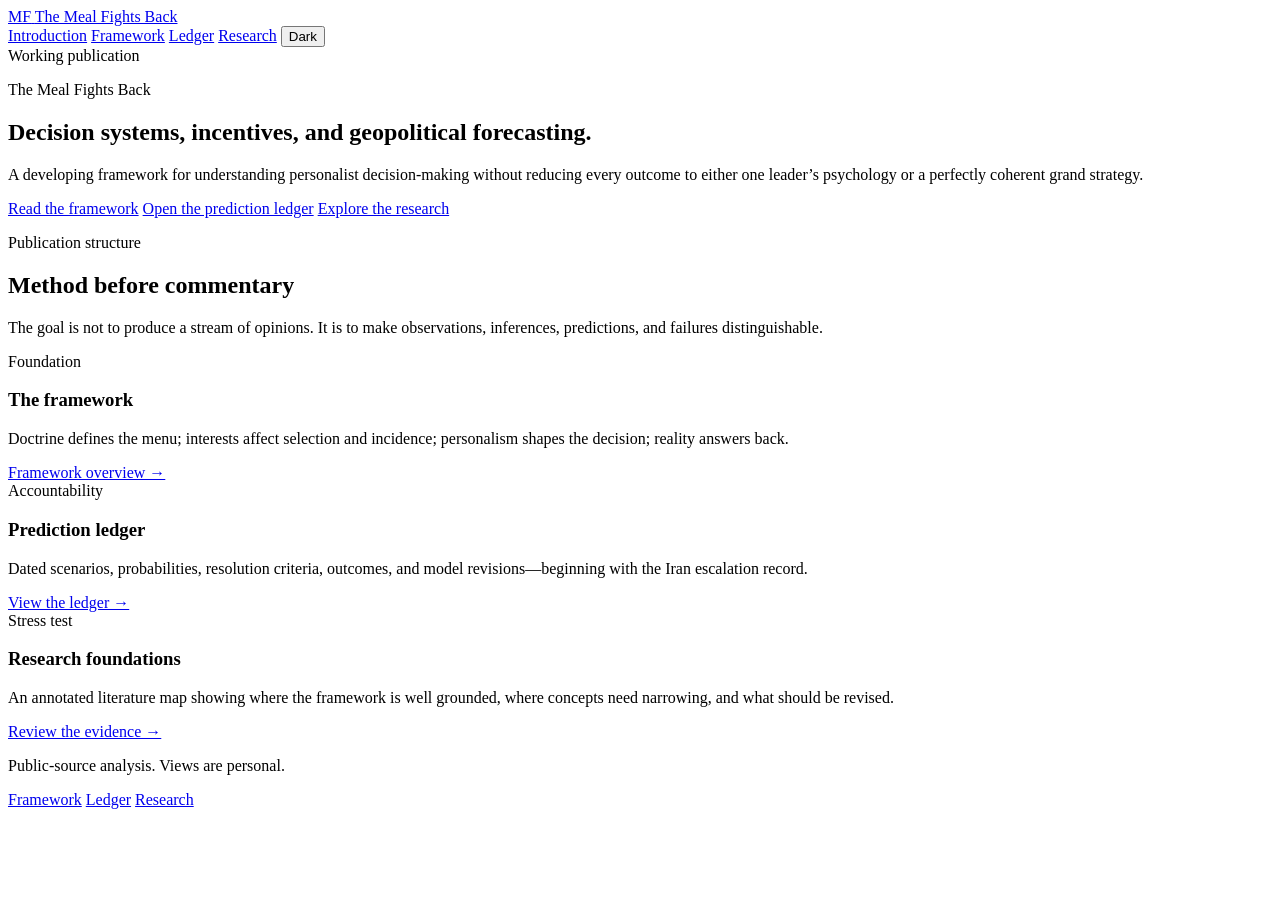
==== public/index.html @ 1437518e "Build standalone analysis publication" ====
<!DOCTYPE html>
<html lang="en">
  <head>
    <meta charset="utf-8">
    <meta name="viewport" content="width=device-width, initial-scale=1">
    <meta
      name="description"
      content="Decision analysis by Aaron Fine: doctrine, interests, personalism, institutional behavior, and consequences."
    >
    <meta name="theme-color" content="#274f43">
    <title>Decision Analysis · The Meal Fights Back</title>
    <link rel="icon" href="/assets/favicon.svg" type="image/svg+xml">
    <script src="/theme.js"></script>
    <link rel="stylesheet" href="/styles.css">
  </head>
  <body>
    <header class="site-shell site-header">
      <a class="brand" href="/" aria-label="The Meal Fights Back home">
        <span class="brand-mark" aria-hidden="true">MF</span>
        <span>The Meal Fights Back</span>
      </a>
      <nav class="site-nav" aria-label="Primary navigation">
        <a href="/" aria-current="page">Introduction</a>
        <a href="/framework/">Framework</a>
        <a href="/prediction-ledger/">Ledger</a>
        <a href="/research-foundations/">Research</a>
        <button class="theme-toggle" type="button" data-theme-toggle aria-pressed="false" aria-label="Switch to dark mode">
          <span class="theme-toggle-icon" aria-hidden="true"></span>
          <span class="theme-toggle-label">Dark</span>
        </button>
      </nav>
    </header>

    <main class="site-shell">
      <section class="page-intro">
        <span class="status">Working publication</span>
        <p class="eyebrow">The Meal Fights Back</p>
        <h1>Decision systems, incentives, and geopolitical forecasting.</h1>
        <p class="lede">
          A developing framework for understanding personalist decision-making
          without reducing every outcome to either one leader’s psychology or a
          perfectly coherent grand strategy.
        </p>
        <div class="button-row">
          <a class="button" href="/framework/">Read the framework</a>
          <a class="button secondary" href="/prediction-ledger/"
            >Open the prediction ledger</a
          >
          <a class="button secondary" href="/research-foundations/"
            >Explore the research</a
          >
        </div>
      </section>

      <section class="section" aria-labelledby="analysis-heading">
        <div class="section-heading">
          <div>
            <p class="eyebrow">Publication structure</p>
            <h2 id="analysis-heading">Method before commentary</h2>
            <p>
              The goal is not to produce a stream of opinions. It is to make
              observations, inferences, predictions, and failures distinguishable.
            </p>
          </div>
        </div>

        <div class="card-grid">
          <article class="card">
            <span class="card-kicker">Foundation</span>
            <h3>The framework</h3>
            <p>
              Doctrine defines the menu; interests affect selection and
              incidence; personalism shapes the decision; reality answers back.
            </p>
            <a class="card-link" href="/framework/">Framework overview →</a>
          </article>

          <article class="card">
            <span class="card-kicker">Accountability</span>
            <h3>Prediction ledger</h3>
            <p>
              Dated scenarios, probabilities, resolution criteria, outcomes,
              and model revisions—beginning with the Iran escalation record.
            </p>
            <a class="card-link" href="/prediction-ledger/"
              >View the ledger →</a
            >
          </article>

          <article class="card">
            <span class="card-kicker">Stress test</span>
            <h3>Research foundations</h3>
            <p>
              An annotated literature map showing where the framework is well
              grounded, where concepts need narrowing, and what should be revised.
            </p>
            <a class="card-link" href="/research-foundations/"
              >Review the evidence →</a
            >
          </article>
        </div>
      </section>
    </main>

    <footer class="site-footer">
      <div class="site-shell footer-inner">
        <p>Public-source analysis. Views are personal.</p>
        <div class="footer-links">
          <a href="/framework/">Framework</a>
          <a href="/prediction-ledger/">Ledger</a>
          <a href="/research-foundations/">Research</a>
        </div>
      </div>
    </footer>
  </body>
</html>
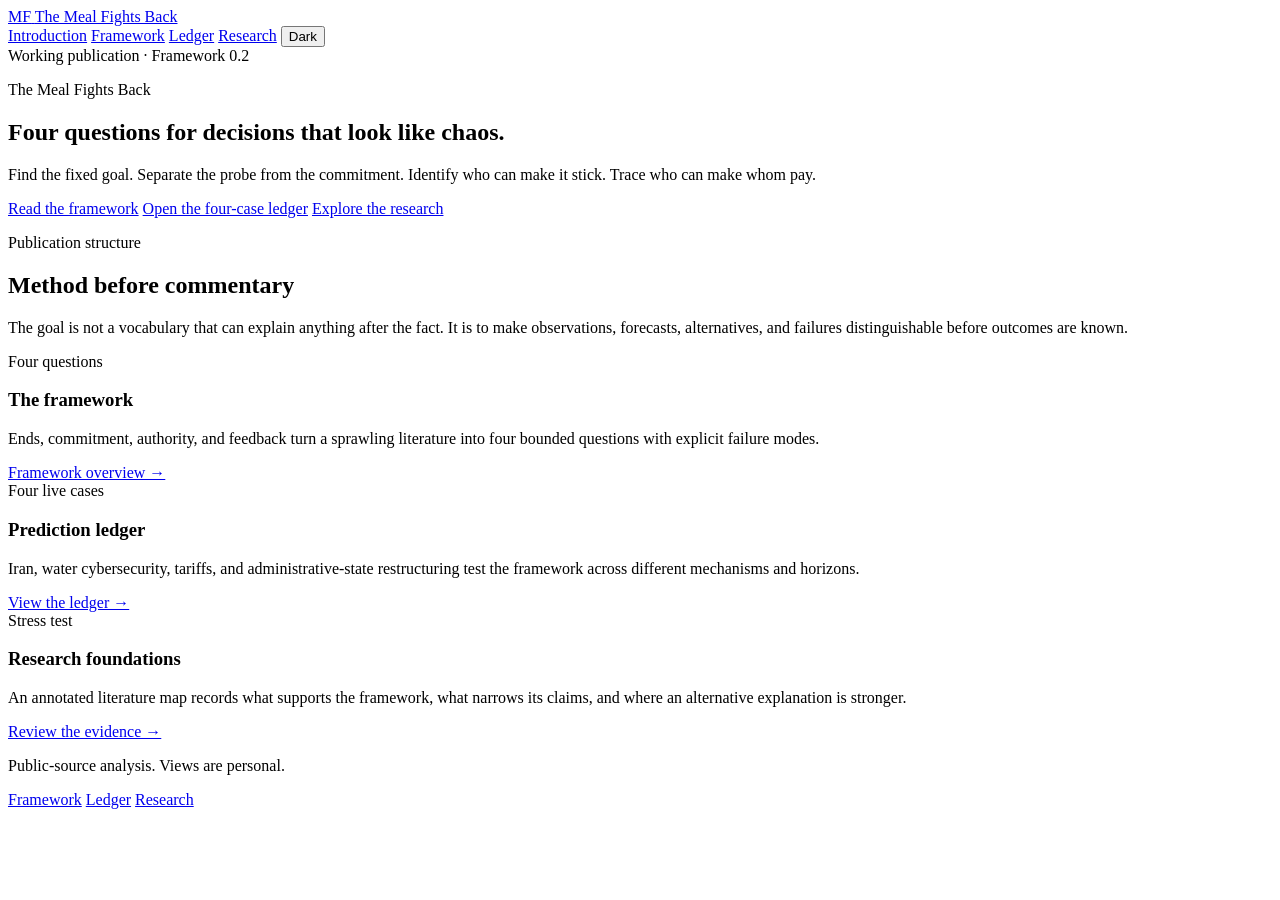
==== commit 4db96039: "Update public/index.html for framework v0.2" ====
--- a/public/index.html
+++ b/public/index.html
@@ -5,7 +5,7 @@
     <meta name="viewport" content="width=device-width, initial-scale=1">
     <meta
       name="description"
-      content="Decision analysis by Aaron Fine: doctrine, interests, personalism, institutional behavior, and consequences."
+      content="A four-question framework for analyzing ends, commitments, authority, and feedback in personalized government."
     >
     <meta name="theme-color" content="#274f43">
     <title>Decision Analysis · The Meal Fights Back</title>
@@ -33,22 +33,17 @@
 
     <main class="site-shell">
       <section class="page-intro">
-        <span class="status">Working publication</span>
+        <span class="status">Working publication · Framework 0.2</span>
         <p class="eyebrow">The Meal Fights Back</p>
-        <h1>Decision systems, incentives, and geopolitical forecasting.</h1>
+        <h1>Four questions for decisions that look like chaos.</h1>
         <p class="lede">
-          A developing framework for understanding personalist decision-making
-          without reducing every outcome to either one leader’s psychology or a
-          perfectly coherent grand strategy.
+          Find the fixed goal. Separate the probe from the commitment. Identify
+          who can make it stick. Trace who can make whom pay.
         </p>
         <div class="button-row">
           <a class="button" href="/framework/">Read the framework</a>
-          <a class="button secondary" href="/prediction-ledger/"
-            >Open the prediction ledger</a
-          >
-          <a class="button secondary" href="/research-foundations/"
-            >Explore the research</a
-          >
+          <a class="button secondary" href="/prediction-ledger/">Open the four-case ledger</a>
+          <a class="button secondary" href="/research-foundations/">Explore the research</a>
         </div>
       </section>
 
@@ -58,45 +53,42 @@
             <p class="eyebrow">Publication structure</p>
             <h2 id="analysis-heading">Method before commentary</h2>
             <p>
-              The goal is not to produce a stream of opinions. It is to make
-              observations, inferences, predictions, and failures distinguishable.
+              The goal is not a vocabulary that can explain anything after the
+              fact. It is to make observations, forecasts, alternatives, and
+              failures distinguishable before outcomes are known.
             </p>
           </div>
         </div>
 
         <div class="card-grid">
           <article class="card">
-            <span class="card-kicker">Foundation</span>
+            <span class="card-kicker">Four questions</span>
             <h3>The framework</h3>
             <p>
-              Doctrine defines the menu; interests affect selection and
-              incidence; personalism shapes the decision; reality answers back.
+              Ends, commitment, authority, and feedback turn a sprawling
+              literature into four bounded questions with explicit failure modes.
             </p>
             <a class="card-link" href="/framework/">Framework overview →</a>
           </article>
 
           <article class="card">
-            <span class="card-kicker">Accountability</span>
+            <span class="card-kicker">Four live cases</span>
             <h3>Prediction ledger</h3>
             <p>
-              Dated scenarios, probabilities, resolution criteria, outcomes,
-              and model revisions—beginning with the Iran escalation record.
+              Iran, water cybersecurity, tariffs, and administrative-state
+              restructuring test the framework across different mechanisms and horizons.
             </p>
-            <a class="card-link" href="/prediction-ledger/"
-              >View the ledger →</a
-            >
+            <a class="card-link" href="/prediction-ledger/">View the ledger →</a>
           </article>
 
           <article class="card">
             <span class="card-kicker">Stress test</span>
             <h3>Research foundations</h3>
             <p>
-              An annotated literature map showing where the framework is well
-              grounded, where concepts need narrowing, and what should be revised.
+              An annotated literature map records what supports the framework,
+              what narrows its claims, and where an alternative explanation is stronger.
             </p>
-            <a class="card-link" href="/research-foundations/"
-              >Review the evidence →</a
-            >
+            <a class="card-link" href="/research-foundations/">Review the evidence →</a>
           </article>
         </div>
       </section>
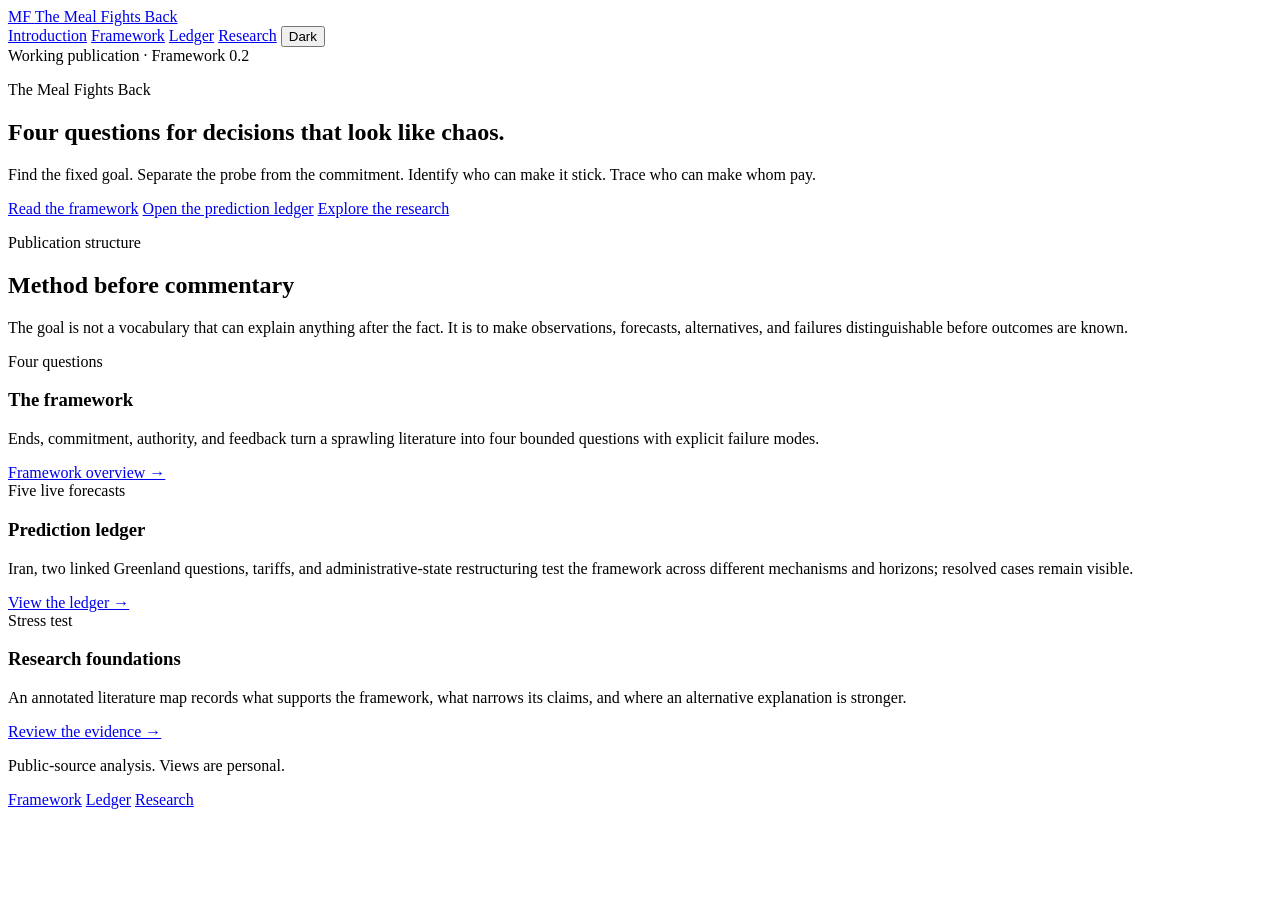
==== commit f50da1a0: "Update ledger with Iran, water, and Greenland forecasts" ====
--- a/public/index.html
+++ b/public/index.html
@@ -5,7 +5,7 @@
     <meta name="viewport" content="width=device-width, initial-scale=1">
     <meta
       name="description"
-      content="A four-question framework for analyzing ends, commitments, authority, and feedback in personalized government."
+      content="A decision-analysis framework and public prediction ledger for testing ends, commitments, authority, and feedback."
     >
     <meta name="theme-color" content="#274f43">
     <title>Decision Analysis · The Meal Fights Back</title>
@@ -42,7 +42,7 @@
         </p>
         <div class="button-row">
           <a class="button" href="/framework/">Read the framework</a>
-          <a class="button secondary" href="/prediction-ledger/">Open the four-case ledger</a>
+          <a class="button secondary" href="/prediction-ledger/">Open the prediction ledger</a>
           <a class="button secondary" href="/research-foundations/">Explore the research</a>
         </div>
       </section>
@@ -72,11 +72,12 @@
           </article>
 
           <article class="card">
-            <span class="card-kicker">Four live cases</span>
+            <span class="card-kicker">Five live forecasts</span>
             <h3>Prediction ledger</h3>
             <p>
-              Iran, water cybersecurity, tariffs, and administrative-state
-              restructuring test the framework across different mechanisms and horizons.
+              Iran, two linked Greenland questions, tariffs, and
+              administrative-state restructuring test the framework across
+              different mechanisms and horizons; resolved cases remain visible.
             </p>
             <a class="card-link" href="/prediction-ledger/">View the ledger →</a>
           </article>
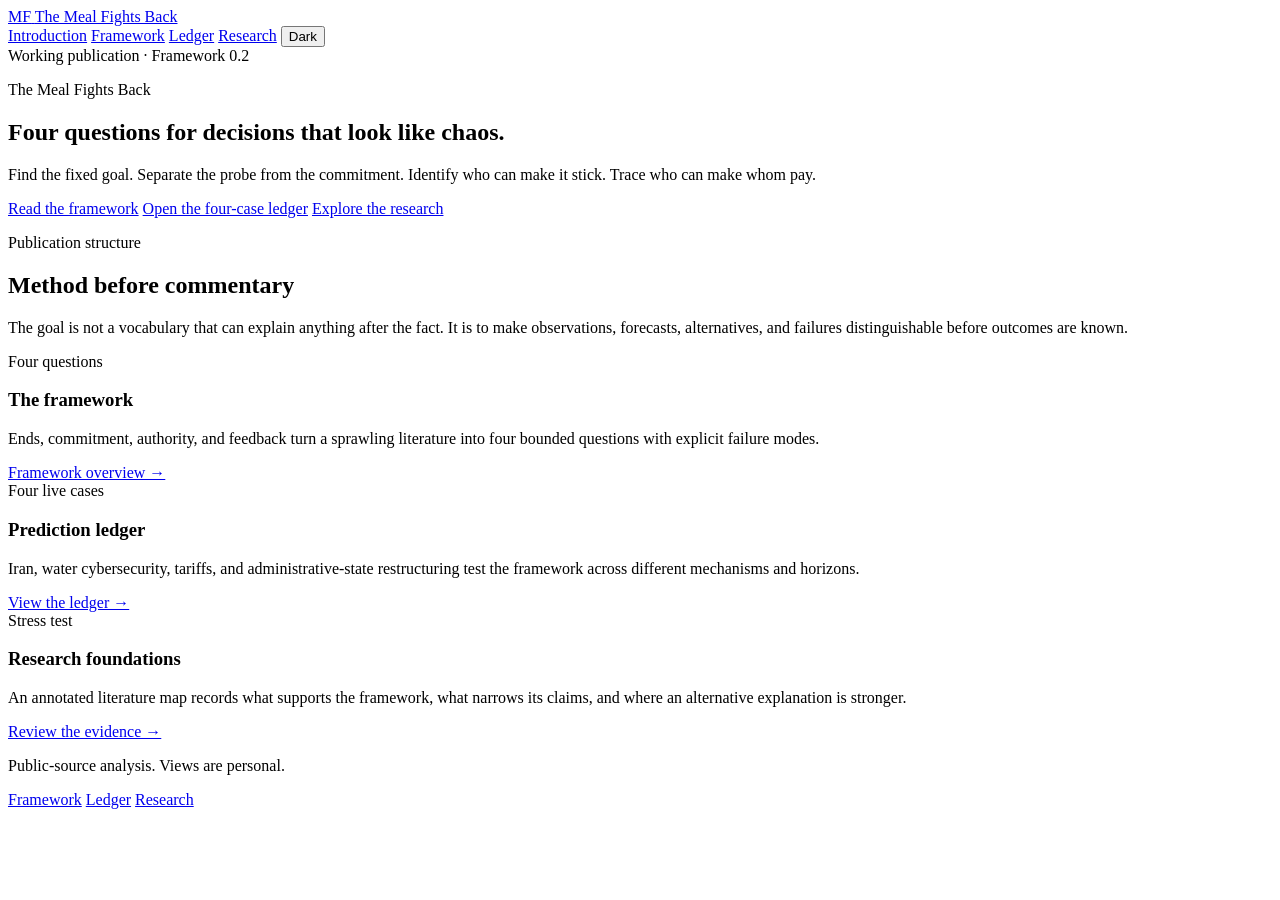
==== commit 5ee91152: "Merge pull request #4 from Aaron-Fine/agent/add-ai-search-discovery Add AI search discovery metadata" ====
--- a/public/index.html
+++ b/public/index.html
@@ -5,11 +5,25 @@
     <meta name="viewport" content="width=device-width, initial-scale=1">
     <meta
       name="description"
-      content="A decision-analysis framework and public prediction ledger for testing ends, commitments, authority, and feedback."
+      content="A four-question framework for analyzing ends, commitments, authority, and feedback in personalized government."
     >
     <meta name="theme-color" content="#274f43">
     <title>Decision Analysis · The Meal Fights Back</title>
+    <link rel="canonical" href="https://lurkers.us/">
     <link rel="icon" href="/assets/favicon.svg" type="image/svg+xml">
+    <script type="application/ld+json">
+      {
+        "@context": "https://schema.org",
+        "@type": "WebSite",
+        "name": "The Meal Fights Back",
+        "url": "https://lurkers.us/",
+        "description": "A public-source decision-analysis framework and dated prediction ledger by Aaron Fine.",
+        "author": {
+          "@type": "Person",
+          "name": "Aaron Fine"
+        }
+      }
+    </script>
     <script src="/theme.js"></script>
     <link rel="stylesheet" href="/styles.css">
   </head>
@@ -42,7 +56,7 @@
         </p>
         <div class="button-row">
           <a class="button" href="/framework/">Read the framework</a>
-          <a class="button secondary" href="/prediction-ledger/">Open the prediction ledger</a>
+          <a class="button secondary" href="/prediction-ledger/">Open the four-case ledger</a>
           <a class="button secondary" href="/research-foundations/">Explore the research</a>
         </div>
       </section>
@@ -72,12 +86,11 @@
           </article>
 
           <article class="card">
-            <span class="card-kicker">Five live forecasts</span>
+            <span class="card-kicker">Four live cases</span>
             <h3>Prediction ledger</h3>
             <p>
-              Iran, two linked Greenland questions, tariffs, and
-              administrative-state restructuring test the framework across
-              different mechanisms and horizons; resolved cases remain visible.
+              Iran, water cybersecurity, tariffs, and administrative-state
+              restructuring test the framework across different mechanisms and horizons.
             </p>
             <a class="card-link" href="/prediction-ledger/">View the ledger →</a>
           </article>
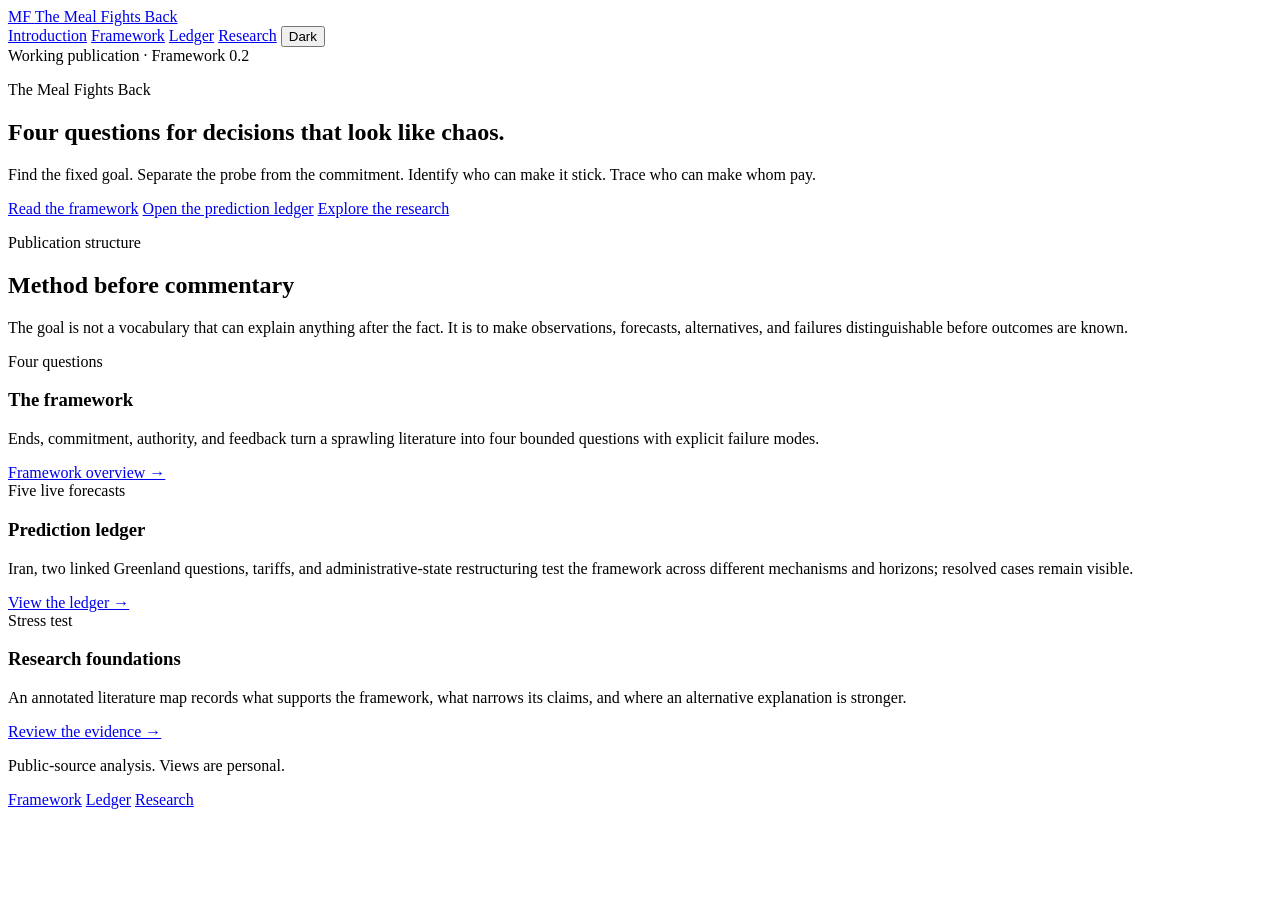
==== commit b6bcb190: "Merge branch 'main' into agent/update-ledger-iran-water-greenland" ====
--- a/public/index.html
+++ b/public/index.html
@@ -5,7 +5,7 @@
     <meta name="viewport" content="width=device-width, initial-scale=1">
     <meta
       name="description"
-      content="A four-question framework for analyzing ends, commitments, authority, and feedback in personalized government."
+      content="A decision-analysis framework and public prediction ledger for testing ends, commitments, authority, and feedback."
     >
     <meta name="theme-color" content="#274f43">
     <title>Decision Analysis · The Meal Fights Back</title>
@@ -56,7 +56,7 @@
         </p>
         <div class="button-row">
           <a class="button" href="/framework/">Read the framework</a>
-          <a class="button secondary" href="/prediction-ledger/">Open the four-case ledger</a>
+          <a class="button secondary" href="/prediction-ledger/">Open the prediction ledger</a>
           <a class="button secondary" href="/research-foundations/">Explore the research</a>
         </div>
       </section>
@@ -86,11 +86,12 @@
           </article>
 
           <article class="card">
-            <span class="card-kicker">Four live cases</span>
+            <span class="card-kicker">Five live forecasts</span>
             <h3>Prediction ledger</h3>
             <p>
-              Iran, water cybersecurity, tariffs, and administrative-state
-              restructuring test the framework across different mechanisms and horizons.
+              Iran, two linked Greenland questions, tariffs, and
+              administrative-state restructuring test the framework across
+              different mechanisms and horizons; resolved cases remain visible.
             </p>
             <a class="card-link" href="/prediction-ledger/">View the ledger →</a>
           </article>
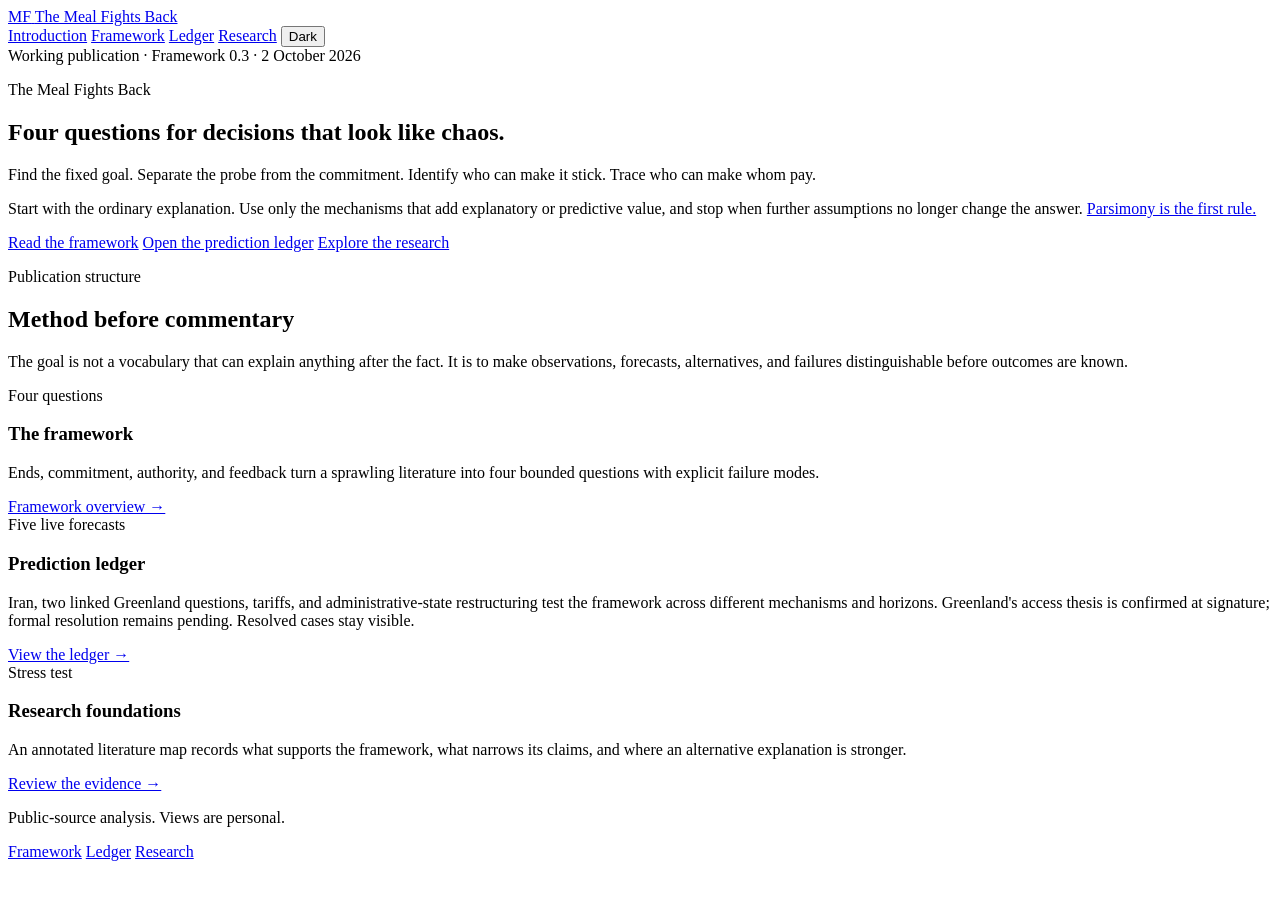
==== commit 7be48762: "Refresh framework 0.3 with explicit parsimony and Greenland evidence" ====
--- a/public/index.html
+++ b/public/index.html
@@ -16,6 +16,7 @@
         "@context": "https://schema.org",
         "@type": "WebSite",
         "name": "The Meal Fights Back",
+        "dateModified": "2026-10-02",
         "url": "https://lurkers.us/",
         "description": "A public-source decision-analysis framework and dated prediction ledger by Aaron Fine.",
         "author": {
@@ -47,12 +48,17 @@
 
     <main class="site-shell">
       <section class="page-intro">
-        <span class="status">Working publication · Framework 0.2</span>
+        <span class="status">Working publication · Framework 0.3 · 2 October 2026</span>
         <p class="eyebrow">The Meal Fights Back</p>
         <h1>Four questions for decisions that look like chaos.</h1>
         <p class="lede">
           Find the fixed goal. Separate the probe from the commitment. Identify
           who can make it stick. Trace who can make whom pay.
+        </p>
+        <p>
+          Start with the ordinary explanation. Use only the mechanisms that add
+          explanatory or predictive value, and stop when further assumptions
+          no longer change the answer. <a href="/framework/#parsimony">Parsimony is the first rule.</a>
         </p>
         <div class="button-row">
           <a class="button" href="/framework/">Read the framework</a>
@@ -91,7 +97,9 @@
             <p>
               Iran, two linked Greenland questions, tariffs, and
               administrative-state restructuring test the framework across
-              different mechanisms and horizons; resolved cases remain visible.
+              different mechanisms and horizons. Greenland's access thesis is
+              confirmed at signature; formal resolution remains pending.
+              Resolved cases stay visible.
             </p>
             <a class="card-link" href="/prediction-ledger/">View the ledger →</a>
           </article>
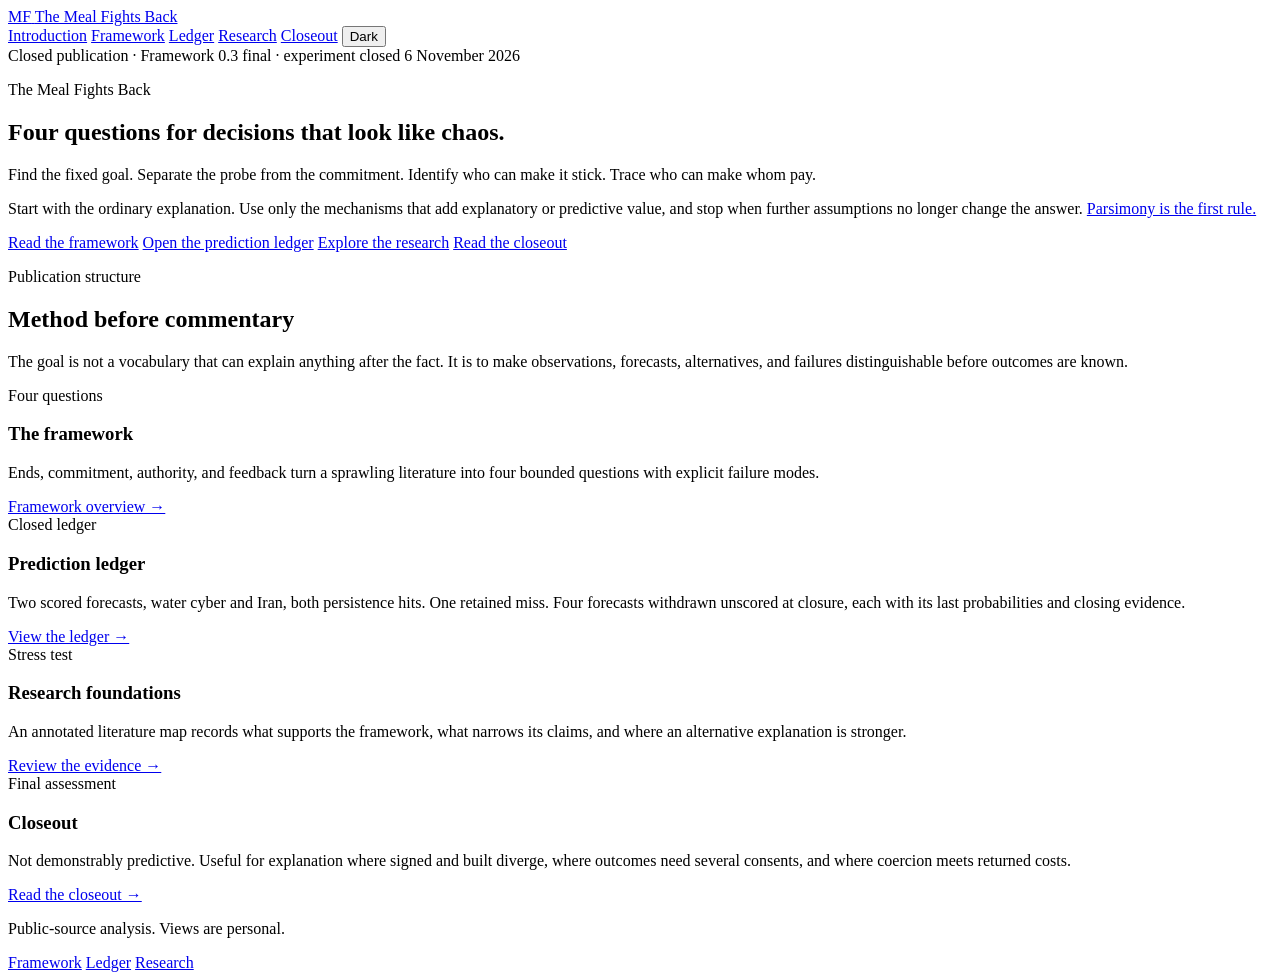
==== commit 0aa604fd: "Close the prediction ledger and publish the closeout assessment Resolve Iran at its 31 October cutof" ====
--- a/public/index.html
+++ b/public/index.html
@@ -16,7 +16,7 @@
         "@context": "https://schema.org",
         "@type": "WebSite",
         "name": "The Meal Fights Back",
-        "dateModified": "2026-10-02",
+        "dateModified": "2026-11-06",
         "url": "https://lurkers.us/",
         "description": "A public-source decision-analysis framework and dated prediction ledger by Aaron Fine.",
         "author": {
@@ -39,6 +39,7 @@
         <a href="/framework/">Framework</a>
         <a href="/prediction-ledger/">Ledger</a>
         <a href="/research-foundations/">Research</a>
+        <a href="/closeout/">Closeout</a>
         <button class="theme-toggle" type="button" data-theme-toggle aria-pressed="false" aria-label="Switch to dark mode">
           <span class="theme-toggle-icon" aria-hidden="true"></span>
           <span class="theme-toggle-label">Dark</span>
@@ -48,7 +49,7 @@
 
     <main class="site-shell">
       <section class="page-intro">
-        <span class="status">Working publication · Framework 0.3 · 2 October 2026</span>
+        <span class="status">Closed publication · Framework 0.3 final · experiment closed 6 November 2026</span>
         <p class="eyebrow">The Meal Fights Back</p>
         <h1>Four questions for decisions that look like chaos.</h1>
         <p class="lede">
@@ -64,6 +65,7 @@
           <a class="button" href="/framework/">Read the framework</a>
           <a class="button secondary" href="/prediction-ledger/">Open the prediction ledger</a>
           <a class="button secondary" href="/research-foundations/">Explore the research</a>
+          <a class="button secondary" href="/closeout/">Read the closeout</a>
         </div>
       </section>
 
@@ -92,14 +94,12 @@
           </article>
 
           <article class="card">
-            <span class="card-kicker">Five live forecasts</span>
+            <span class="card-kicker">Closed ledger</span>
             <h3>Prediction ledger</h3>
             <p>
-              Iran, two linked Greenland questions, tariffs, and
-              administrative-state restructuring test the framework across
-              different mechanisms and horizons. Greenland's access thesis is
-              confirmed at signature; formal resolution remains pending.
-              Resolved cases stay visible.
+              Two scored forecasts, water cyber and Iran, both persistence
+              hits. One retained miss. Four forecasts withdrawn unscored at
+              closure, each with its last probabilities and closing evidence.
             </p>
             <a class="card-link" href="/prediction-ledger/">View the ledger →</a>
           </article>
@@ -112,6 +112,17 @@
               what narrows its claims, and where an alternative explanation is stronger.
             </p>
             <a class="card-link" href="/research-foundations/">Review the evidence →</a>
+          </article>
+
+          <article class="card">
+            <span class="card-kicker">Final assessment</span>
+            <h3>Closeout</h3>
+            <p>
+              Not demonstrably predictive. Useful for explanation where signed
+              and built diverge, where outcomes need several consents, and
+              where coercion meets returned costs.
+            </p>
+            <a class="card-link" href="/closeout/">Read the closeout →</a>
           </article>
         </div>
       </section>
